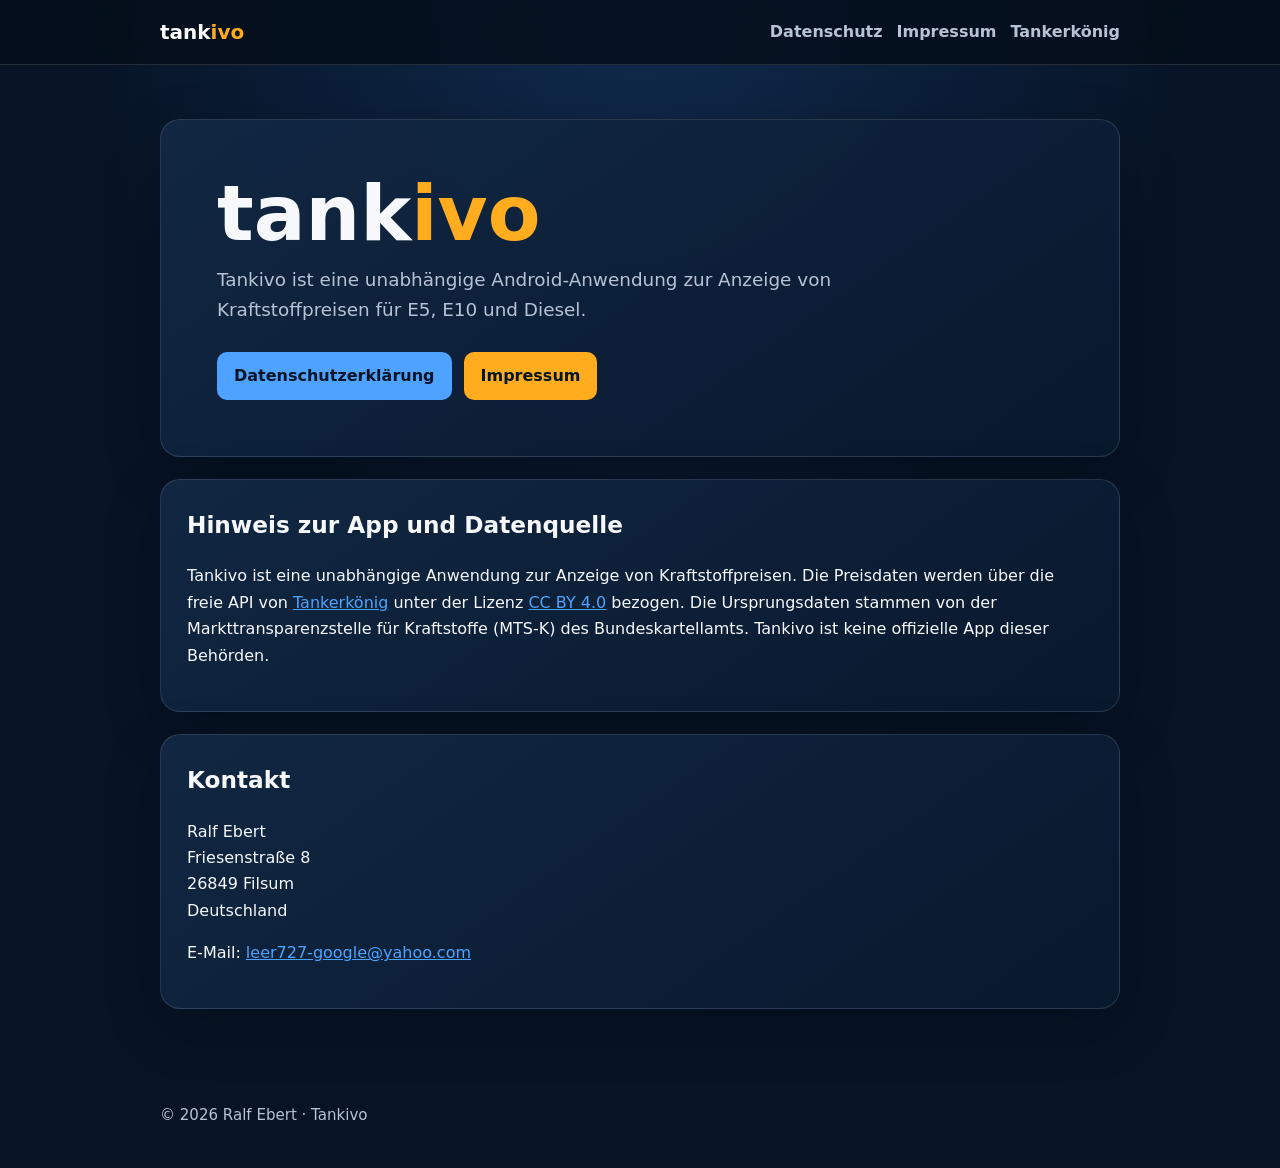
==== index.html @ 0af8141d "Add Tankivo public landing page" ====
<!doctype html>
<html lang="de">
<head>
  <meta charset="utf-8">
  <meta name="viewport" content="width=device-width, initial-scale=1">
  <meta name="description" content="Öffentliche Informations- und Rechtstextseiten der Android-App Tankivo.">
  <title>Tankivo – Informationen und Rechtstexte</title>
  <link rel="stylesheet" href="style.css">
</head>
<body>
<header>
  <nav>
    <a class="brand" href="index.html">tank<span>ivo</span></a>
    <div class="links">
      <a href="datenschutz.html">Datenschutz</a>
      <a href="impressum.html">Impressum</a>
      <a href="https://www.tankerkoenig.de/" rel="noopener noreferrer">Tankerkönig</a>
    </div>
  </nav>
</header>
<main>
  <section class="hero">
    <h1>tank<span class="ivo">ivo</span></h1>
    <p class="lead">Tankivo ist eine unabhängige Android-Anwendung zur Anzeige von Kraftstoffpreisen für E5, E10 und Diesel.</p>
    <div class="buttons">
      <a class="button" href="datenschutz.html">Datenschutzerklärung</a>
      <a class="button secondary" href="impressum.html">Impressum</a>
    </div>
  </section>

  <section class="card">
    <h2>Hinweis zur App und Datenquelle</h2>
    <p>Tankivo ist eine unabhängige Anwendung zur Anzeige von Kraftstoffpreisen. Die Preisdaten werden über die freie API von <a href="https://www.tankerkoenig.de/" rel="noopener noreferrer">Tankerkönig</a> unter der Lizenz <a href="https://creativecommons.org/licenses/by/4.0/deed.de" rel="noopener noreferrer">CC BY 4.0</a> bezogen. Die Ursprungsdaten stammen von der Markttransparenzstelle für Kraftstoffe (MTS-K) des Bundeskartellamts. Tankivo ist keine offizielle App dieser Behörden.</p>
  </section>

  <section class="card">
    <h2>Kontakt</h2>
    <p>Ralf Ebert<br>Friesenstraße 8<br>26849 Filsum<br>Deutschland</p>
    <p>E-Mail: <a href="mailto:leer727-google@yahoo.com">leer727-google@yahoo.com</a></p>
  </section>
</main>
<footer>
  © 2026 Ralf Ebert · Tankivo
</footer>
</body>
</html>
---- style.css ----
:root {
  color-scheme: light dark;
  --bg: #071426;
  --surface: #0d1e35;
  --surface-2: #122844;
  --text: #f6f8fc;
  --muted: #b7c3d4;
  --blue: #4da3ff;
  --orange: #ffad1f;
  --border: rgba(255,255,255,.12);
}
* { box-sizing: border-box; }
html { scroll-behavior: smooth; }
body {
  margin: 0;
  font-family: system-ui, -apple-system, BlinkMacSystemFont, "Segoe UI", sans-serif;
  background: radial-gradient(circle at top, #102a4d 0, var(--bg) 42%);
  color: var(--text);
  line-height: 1.65;
}
a { color: var(--blue); }
header {
  border-bottom: 1px solid var(--border);
  background: rgba(5, 14, 27, .86);
  backdrop-filter: blur(12px);
  position: sticky;
  top: 0;
  z-index: 10;
}
nav, main, footer {
  width: min(960px, calc(100% - 32px));
  margin: 0 auto;
}
nav {
  min-height: 64px;
  display: flex;
  align-items: center;
  justify-content: space-between;
  gap: 20px;
}
.brand { font-weight: 850; font-size: 1.25rem; color: #fff; text-decoration: none; }
.brand span { color: var(--orange); }
.links { display: flex; flex-wrap: wrap; gap: 14px; }
.links a { text-decoration: none; color: var(--muted); font-weight: 650; }
.links a:hover { color: #fff; }
main { padding: 54px 0 70px; }
.hero, .card {
  background: linear-gradient(145deg, rgba(18,40,68,.94), rgba(9,25,46,.94));
  border: 1px solid var(--border);
  border-radius: 20px;
  box-shadow: 0 18px 55px rgba(0,0,0,.24);
}
.hero { padding: clamp(28px, 6vw, 56px); }
.card { padding: 26px; margin-top: 22px; }
h1 { margin: 0 0 12px; font-size: clamp(2.2rem, 8vw, 4.8rem); line-height: 1; }
h1 .ivo { color: var(--orange); }
h2 { margin-top: 0; font-size: 1.45rem; }
h3 { margin-top: 26px; margin-bottom: 6px; }
p { margin-top: 0; }
.lead { font-size: 1.15rem; color: var(--muted); max-width: 720px; }
.buttons { display: flex; flex-wrap: wrap; gap: 12px; margin-top: 26px; }
.button {
  display: inline-block;
  padding: 11px 17px;
  border-radius: 10px;
  text-decoration: none;
  font-weight: 750;
  background: var(--blue);
  color: #061426;
}
.button.secondary { background: var(--orange); }
.notice { border-left: 4px solid var(--orange); padding-left: 16px; color: var(--muted); }
address { font-style: normal; }
footer { padding: 24px 0 40px; color: var(--muted); font-size: .94rem; }
@media (max-width: 640px) {
  nav { align-items: flex-start; flex-direction: column; padding: 14px 0; }
  main { padding-top: 28px; }
  .hero, .card { border-radius: 15px; }
}
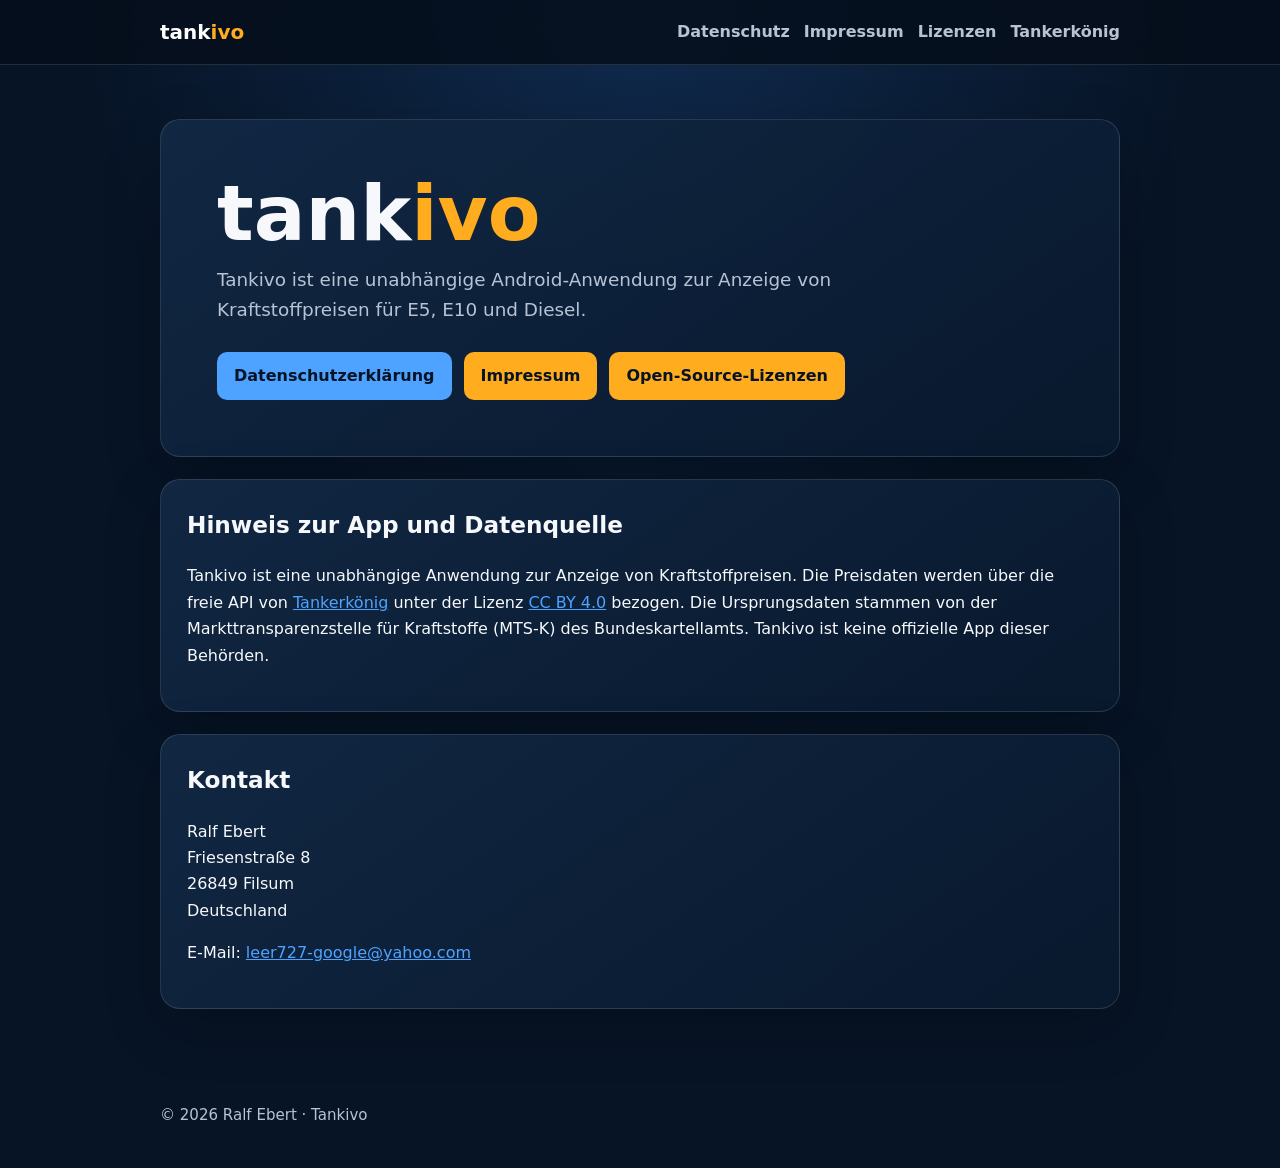
==== commit d6bbfbed: "Link open-source licenses page" ====
--- a/index.html
+++ b/index.html
@@ -14,6 +14,7 @@
     <div class="links">
       <a href="datenschutz.html">Datenschutz</a>
       <a href="impressum.html">Impressum</a>
+      <a href="lizenzen.html">Lizenzen</a>
       <a href="https://www.tankerkoenig.de/" rel="noopener noreferrer">Tankerkönig</a>
     </div>
   </nav>
@@ -25,6 +26,7 @@
     <div class="buttons">
       <a class="button" href="datenschutz.html">Datenschutzerklärung</a>
       <a class="button secondary" href="impressum.html">Impressum</a>
+      <a class="button secondary" href="lizenzen.html">Open-Source-Lizenzen</a>
     </div>
   </section>
 
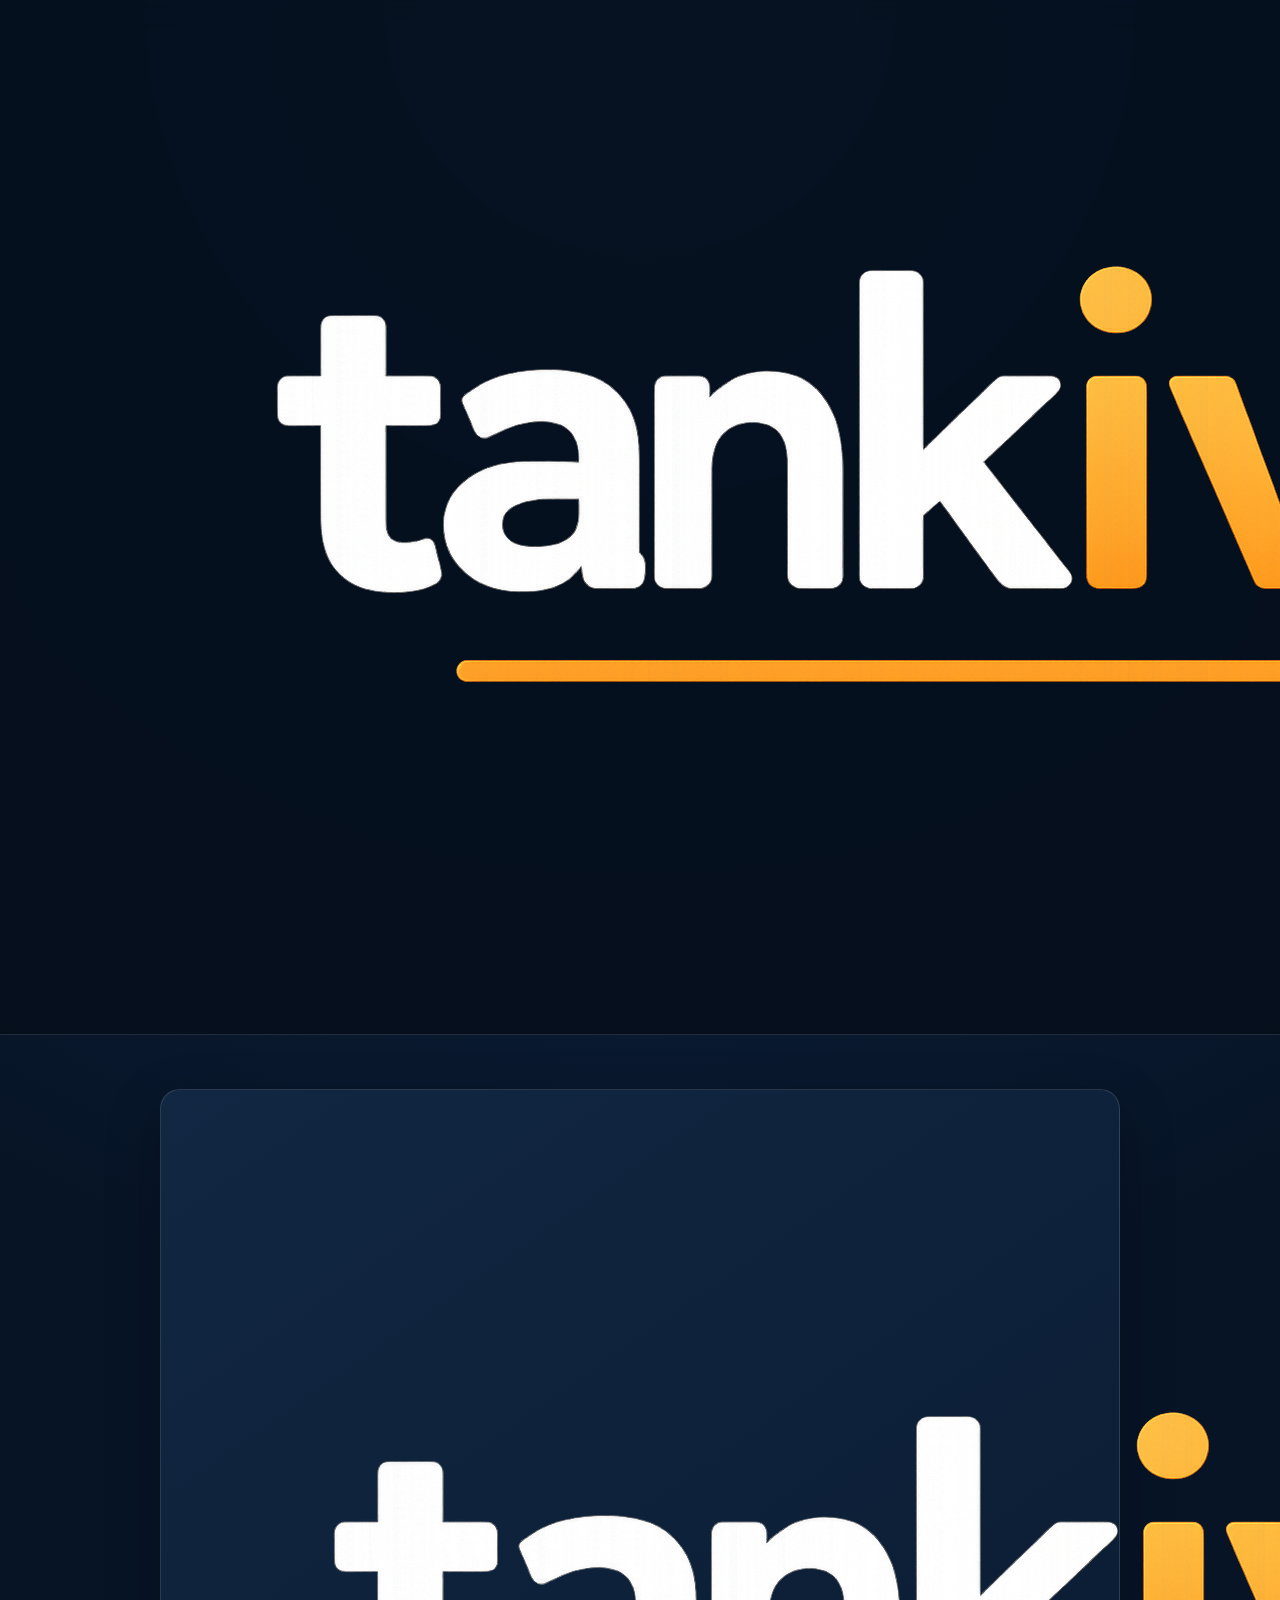
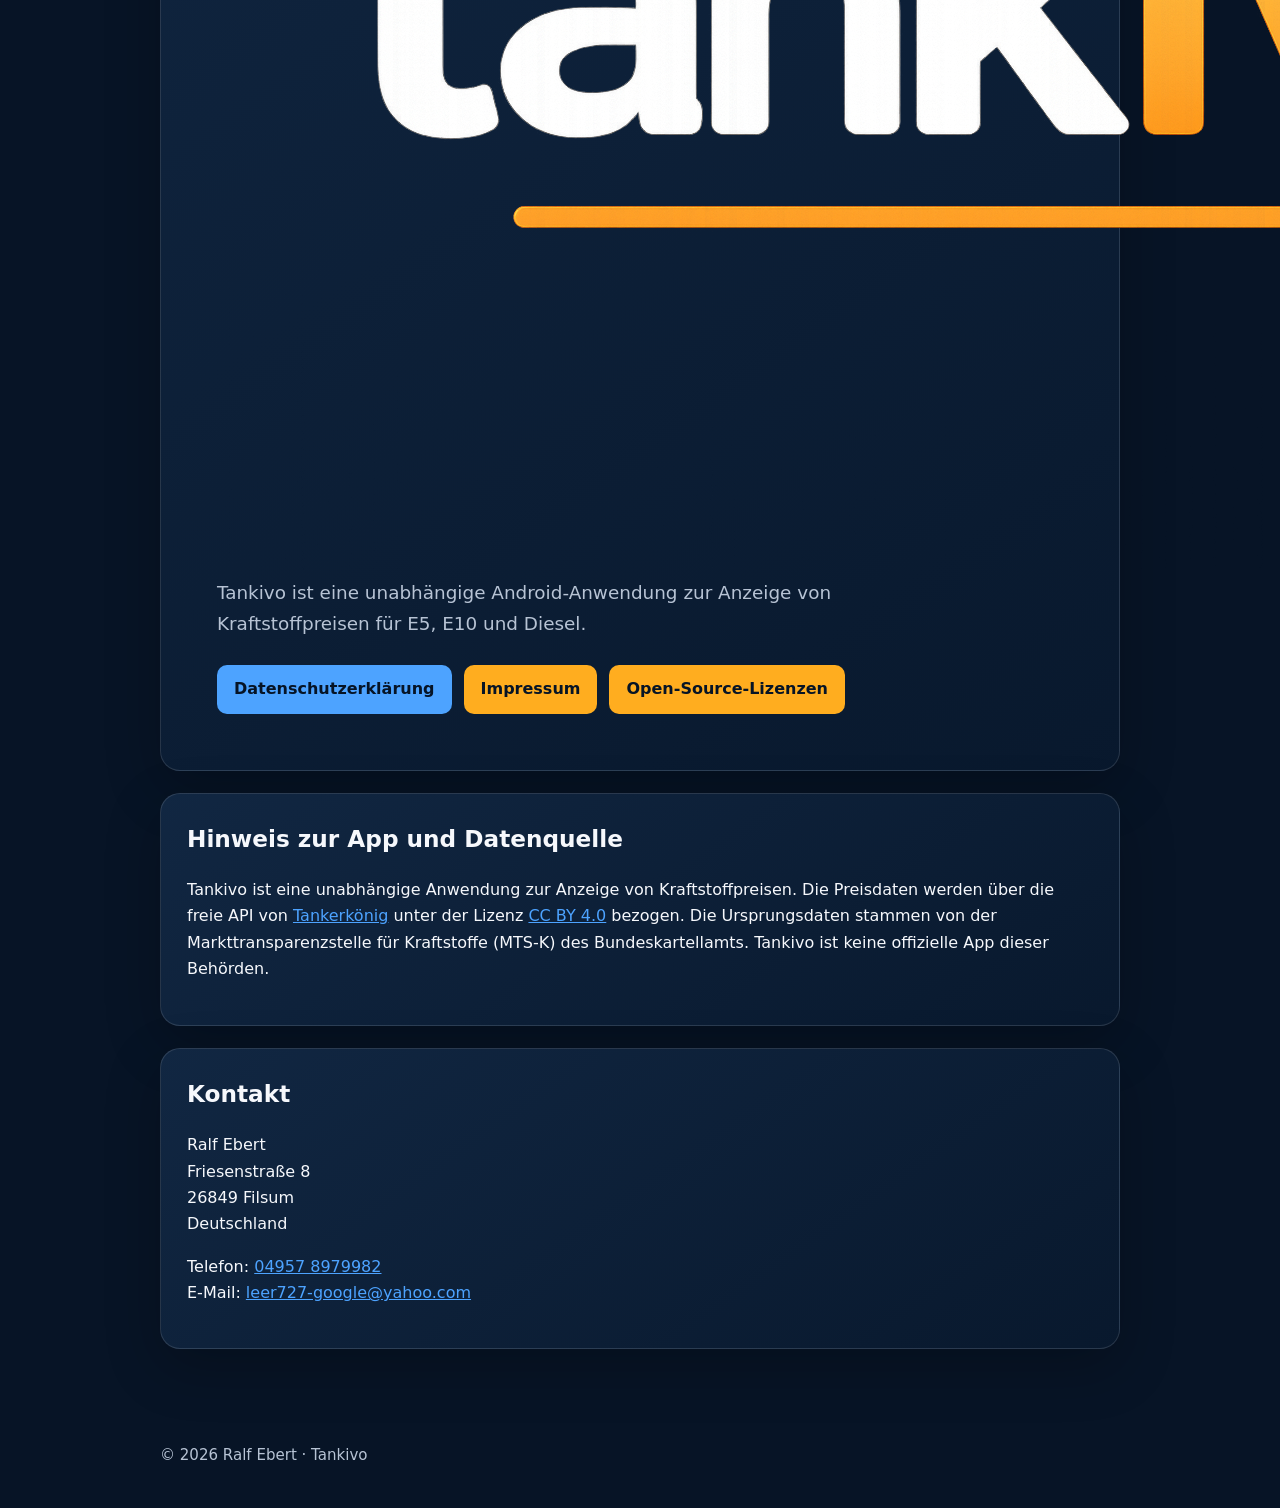
==== commit 5784f1df: "Use Tankivo logo in header and hero" ====
--- a/index.html
+++ b/index.html
@@ -10,7 +10,9 @@
 <body>
 <header>
   <nav>
-    <a class="brand" href="index.html">tank<span>ivo</span></a>
+    <a class="brand" href="index.html" aria-label="Tankivo Startseite">
+      <img class="brand-logo" src="tankivo-logo.png" alt="Tankivo">
+    </a>
     <div class="links">
       <a href="datenschutz.html">Datenschutz</a>
       <a href="impressum.html">Impressum</a>
@@ -21,7 +23,7 @@
 </header>
 <main>
   <section class="hero">
-    <h1>tank<span class="ivo">ivo</span></h1>
+    <img class="hero-logo" src="tankivo-logo.png" alt="Tankivo">
     <p class="lead">Tankivo ist eine unabhängige Android-Anwendung zur Anzeige von Kraftstoffpreisen für E5, E10 und Diesel.</p>
     <div class="buttons">
       <a class="button" href="datenschutz.html">Datenschutzerklärung</a>
@@ -38,7 +40,7 @@
   <section class="card">
     <h2>Kontakt</h2>
     <p>Ralf Ebert<br>Friesenstraße 8<br>26849 Filsum<br>Deutschland</p>
-    <p>E-Mail: <a href="mailto:leer727-google@yahoo.com">leer727-google@yahoo.com</a></p>
+    <p>Telefon: <a href="tel:+4949578979982">04957 8979982</a><br>E-Mail: <a href="mailto:leer727-google@yahoo.com">leer727-google@yahoo.com</a></p>
   </section>
 </main>
 <footer>
